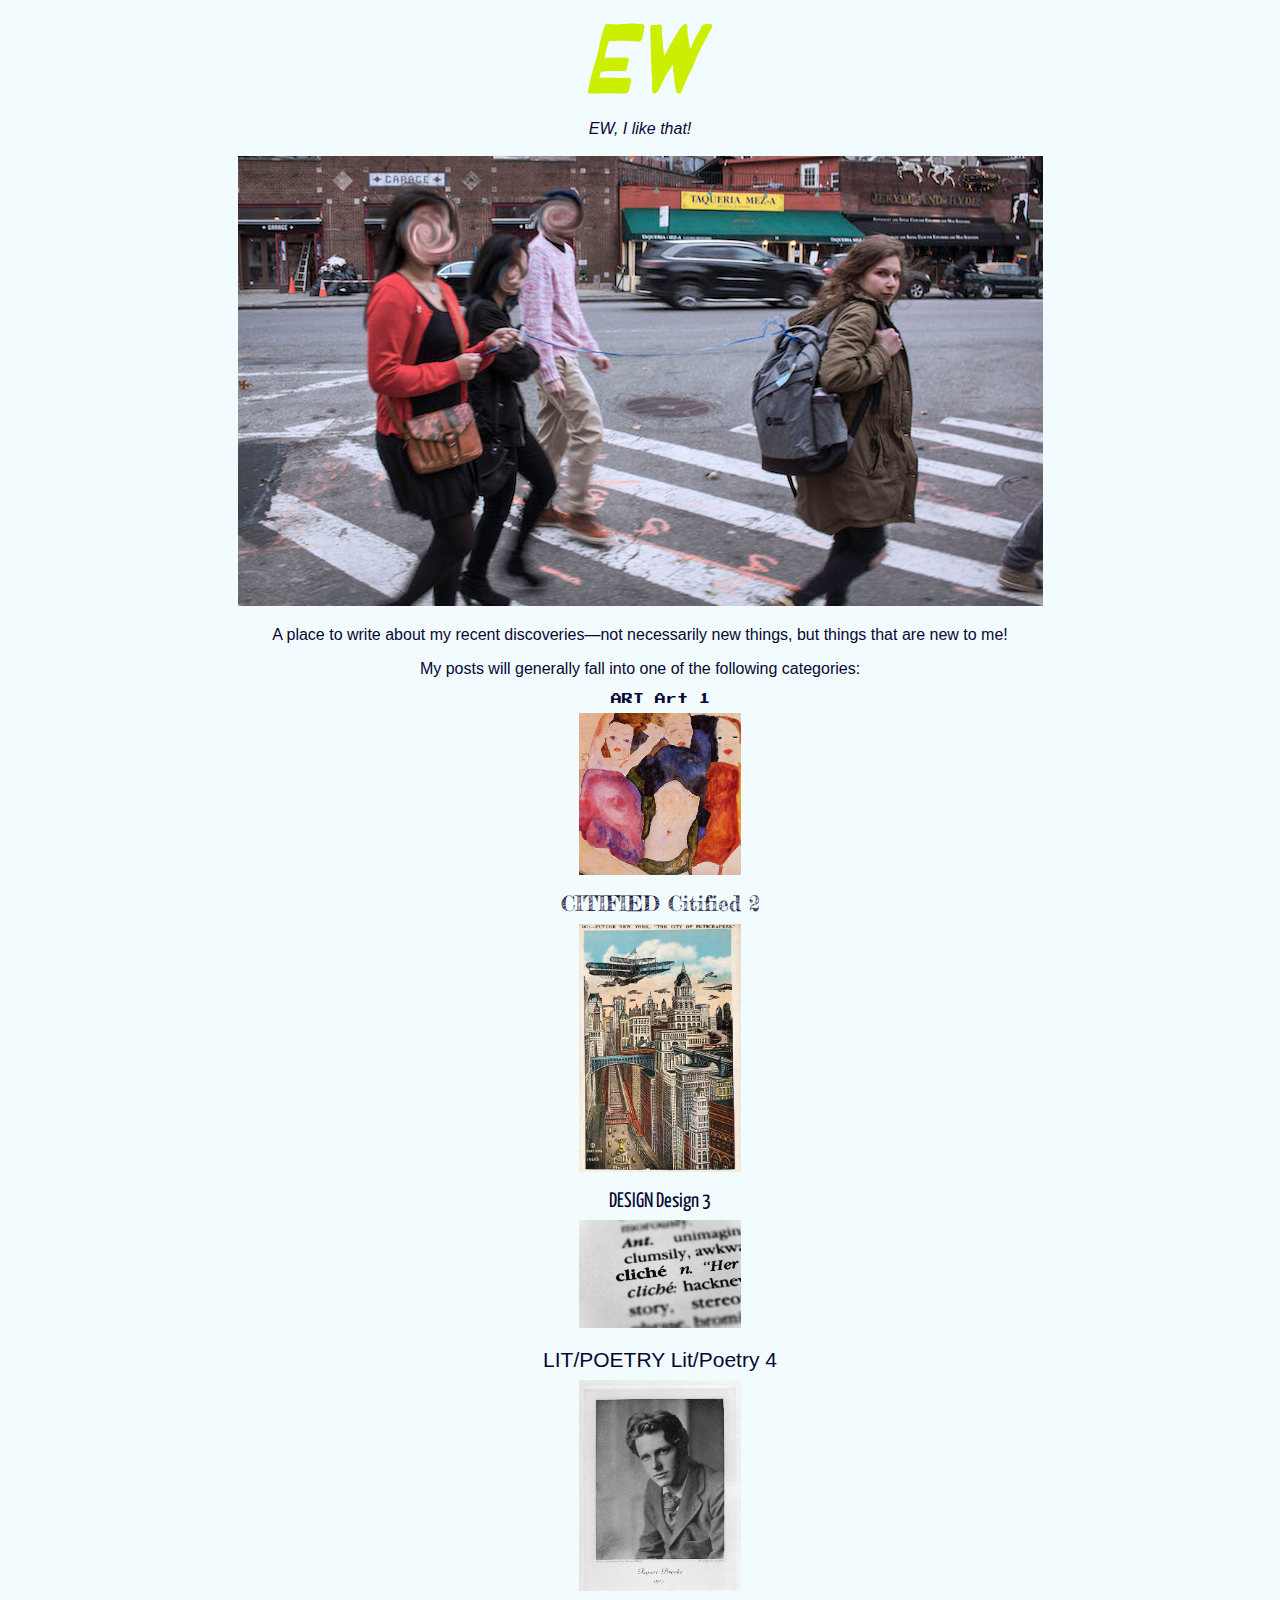
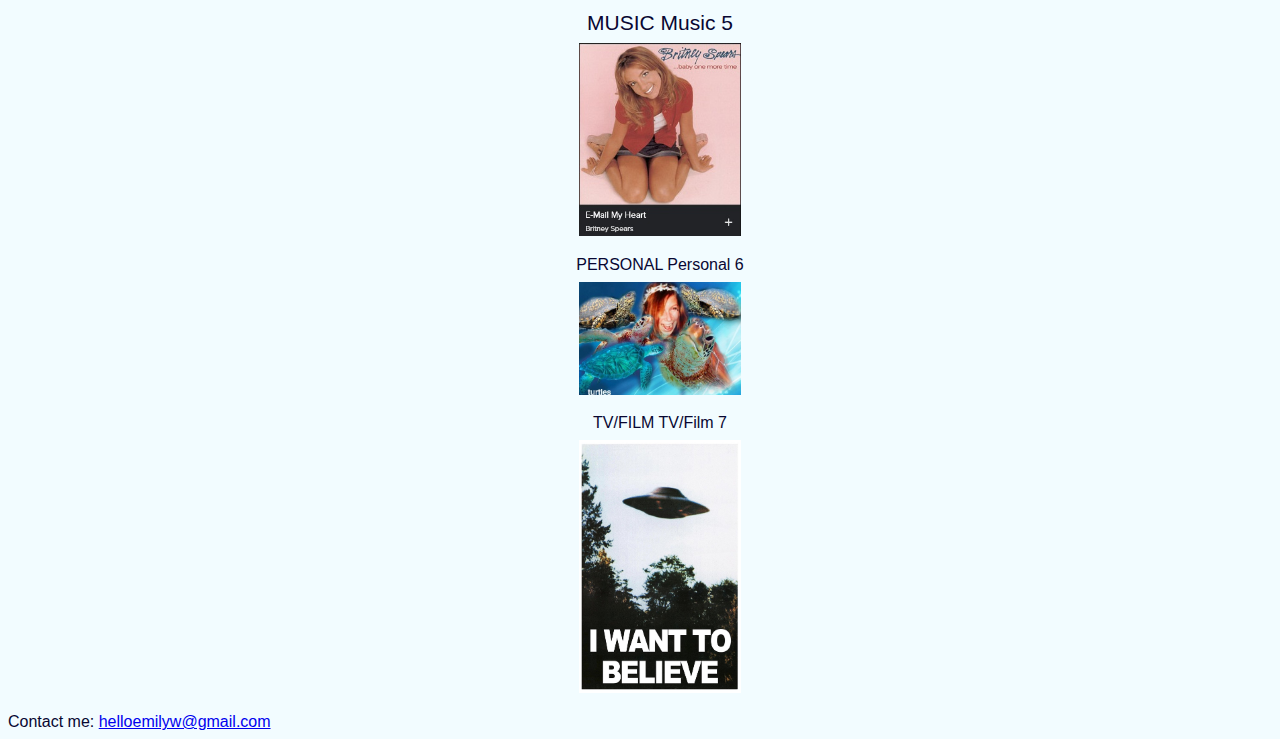
==== unit_4/index.html @ 27155851 "unit 4 draft" ====
<!DOCTYPE html>
<html>
<head>
  <link rel="stylesheet" type="text/css" href="css/style.css">
	<title>EW!</title>
</head>

<center>
<body>
<h1>EW</h1>

<div id="slogan">EW, I like that!</div id="slogan">
<br>
<img src="images/heroimage.jpg" alt= "Emily + faceless friends" title = "EW, revealed!">

<p>A place to write about my recent discoveries—not necessarily new things, but things that are new to me!</p>
<p>My posts will generally fall into one of the following categories:</p>
<ul>
	<li><div id="topic">ART Art 1
	<div id="topicimage">
	<img src="images/ART image.jpg" alt= "ARTSY" title = "ART" height="162" ></div></div>

	<li><div id="topic2">CITIFIED Citified 2
	<div id="topicimage">
	<img src="images/CITIFIED image.png" alt= "CITY-ISH" title = "CITIFIED" width="162" ></div></div>

	<li><div id="topic3">DESIGN Design 3
	<div id="topicimage">
	<img src="images/DESIGN image.jpg" alt= "DESIGN-Y" title = "DESIGN" width="162" ></div></div>

	<li><div id="topic4">LIT/POETRY Lit/Poetry 4
	<div id="topicimage">
	<img src="images/POETRY image.jpg" alt= "POETRY/LIT-ISH" title = "POETRY/LIT" width="162" ></div></div>

	<li><div id="topic5">MUSIC Music 5
	<div id="topicimage">
	<img src="images/MUSIC image.jpg" alt= "MUSICAL" title = "MUSIC" width="162" ></div></div>

	<li><div id="topic6">PERSONAL Personal 6
	<div id="topicimage">
	<img src="images/PERSONAL image.jpg" alt= "PERSONAL-ISH" title = "PERSONAL" width="162" ></div></div>

	<li><div id="topic7">TV/FILM TV/Film 7
	<div id="topicimage">
	<img src="images/TV image.jpg" alt= "WATCHING" title = "TV/FILM" width="162" ></div></div>
</li></ul>
</center>
Contact me: <a href="mailto:helloemilyw@gmail.com"> helloemilyw@gmail.com</a>
</body>
</html>
---- unit_4/css/style.css ----
@import url('https://fonts.googleapis.com/css?family=Barrio');
@import url('https://fonts.googleapis.com/css?family=Press+Start+2P');
@import url('https://fonts.googleapis.com/css?family=Fredericka+the+Great');
@import url('https://fonts.googleapis.com/css?family=Yanone+Kaffeesatz');
@import url('https://fonts.googleapis.com/css?family=Gudea');


body {
	color:#080732;
	font-family: Helvetica, sans-serif;
 	background: #F2FCFF;
}

h1 {
	color:#CCEE00;
	font-family: 'Barrio', cursive;
	font-style: italic;
	font-size:95px;
	margin-top: 5px;
	margin-bottom: 5px;
}

#slogan {
	font-style: italic;
}


ul {
    text-align: center;
    list-style-type: none;
}

#topic {
	font-family: 'Press Start 2P', cursive;
	font-size: 11px;
}

#topic2 {
	font-family: 'Fredericka the Great', cursive;
	font-size: 21px;
}

#topic3 {
	font-family: 'Yanone Kaffeesatz', sans-serif;
	font-size: 21px;
}


#topic4 {
	font-family: 'emily3font.ttf', sans-serif;
	font-size: 21px;
}

#topic5 {
	font-family: 'xxxx', sans-serif;
	font-size: 21px;
}



#topicimage {
	margin-top: 8px;
	margin-bottom: 15px;
}
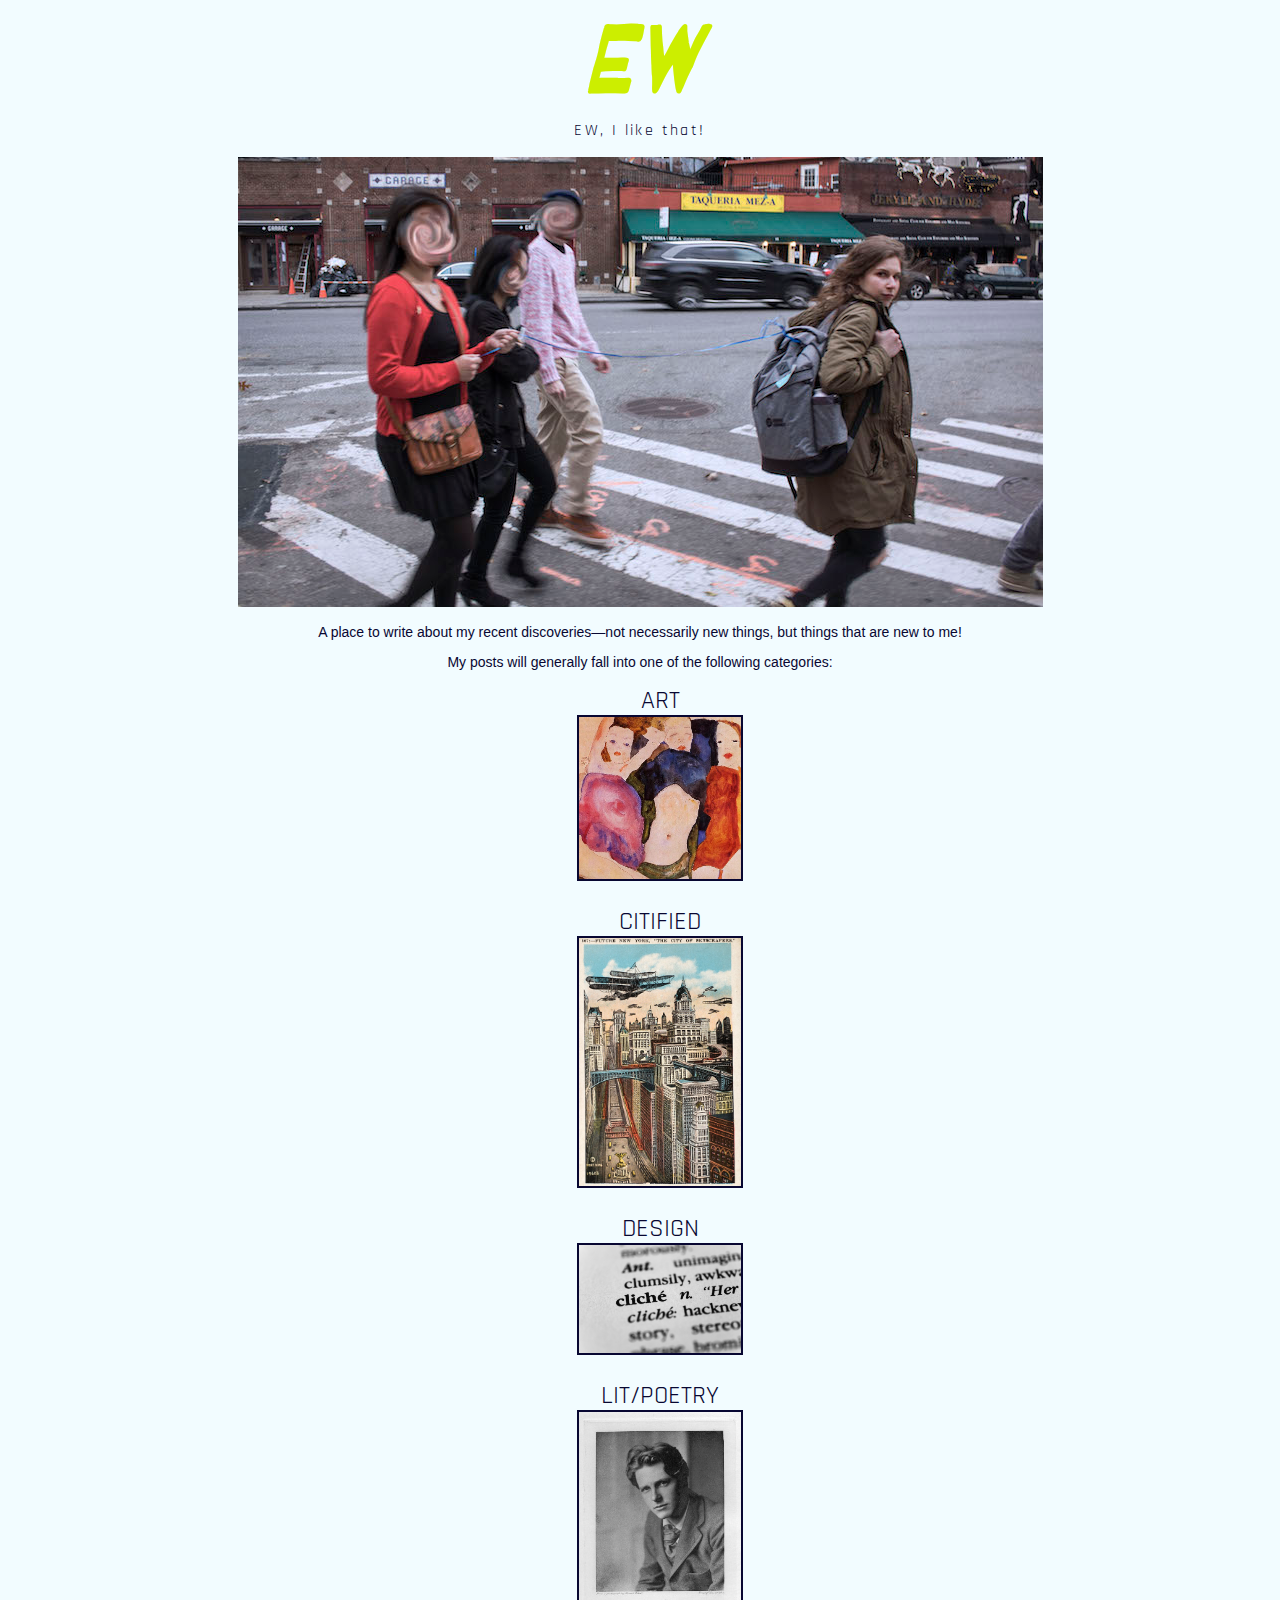
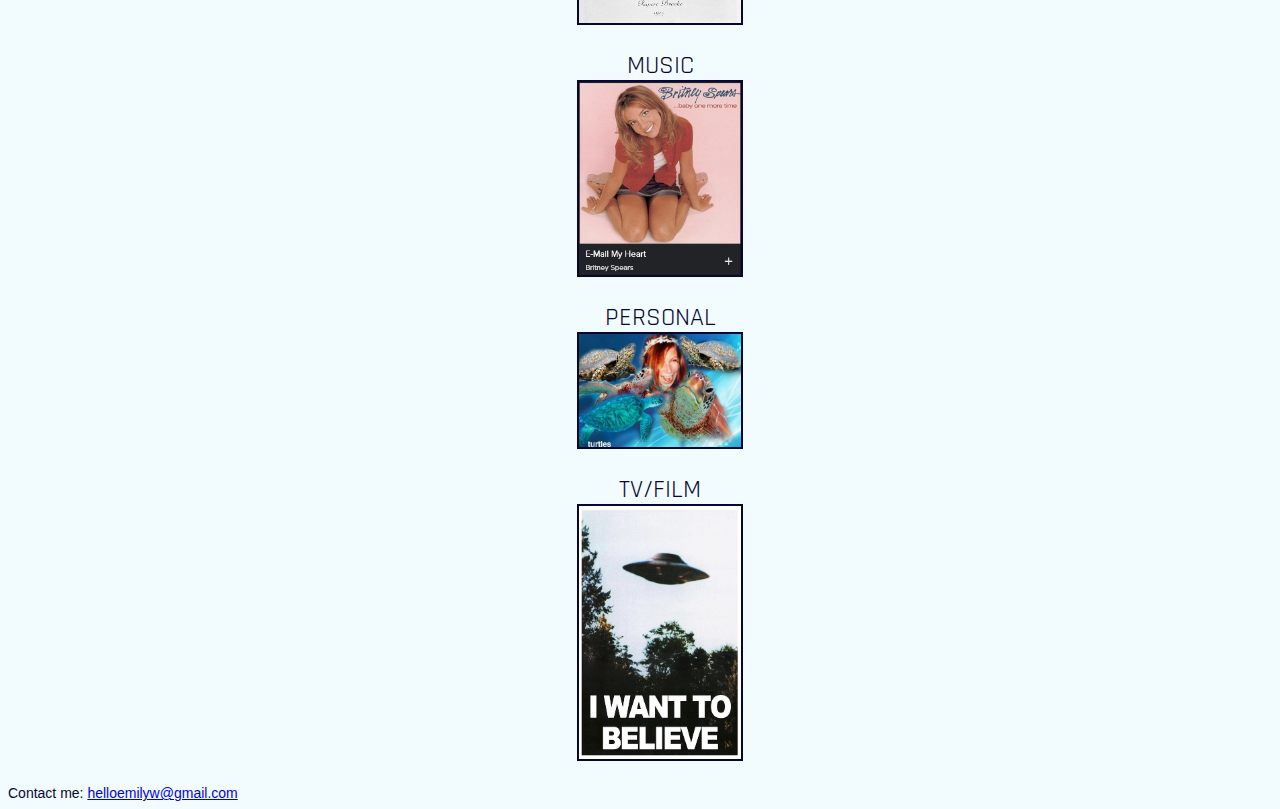
==== commit 40337ec0: "unit 4 v2" ====
--- a/unit_4/index.html
+++ b/unit_4/index.html
@@ -2,6 +2,7 @@
 <html>
 <head>
   <link rel="stylesheet" type="text/css" href="css/style.css">
+  
 	<title>EW!</title>
 </head>
 
@@ -16,33 +17,33 @@
 <p>A place to write about my recent discoveries—not necessarily new things, but things that are new to me!</p>
 <p>My posts will generally fall into one of the following categories:</p>
 <ul>
-	<li><div id="topic">ART Art 1
+	<li><div id="topic">ART
 	<div id="topicimage">
-	<img src="images/ART image.jpg" alt= "ARTSY" title = "ART" height="162" ></div></div>
+	<img src="images/ART image.jpg" alt= "ARTSY" title = "ART" height="162" border="2"></div>
 
-	<li><div id="topic2">CITIFIED Citified 2
+	<li><div id="topic">CITIFIED
 	<div id="topicimage">
-	<img src="images/CITIFIED image.png" alt= "CITY-ISH" title = "CITIFIED" width="162" ></div></div>
+	<img src="images/CITIFIED image.png" alt= "CITY-ISH" title = "CITIFIED" width="162" border="2"></div>
 
-	<li><div id="topic3">DESIGN Design 3
+	<li><div id="topic">DESIGN
 	<div id="topicimage">
-	<img src="images/DESIGN image.jpg" alt= "DESIGN-Y" title = "DESIGN" width="162" ></div></div>
+	<img src="images/DESIGN image.jpg" alt= "DESIGN-Y" title = "DESIGN" width="162" border="2"></div>
 
-	<li><div id="topic4">LIT/POETRY Lit/Poetry 4
+	<li><div id="topic">LIT/POETRY
 	<div id="topicimage">
-	<img src="images/POETRY image.jpg" alt= "POETRY/LIT-ISH" title = "POETRY/LIT" width="162" ></div></div>
+	<img src="images/POETRY image.jpg" alt= "POETRY/LIT-ISH" title = "POETRY/LIT" width="162" border="2"></div>
 
-	<li><div id="topic5">MUSIC Music 5
+	<li><div id="topic">MUSIC
 	<div id="topicimage">
-	<img src="images/MUSIC image.jpg" alt= "MUSICAL" title = "MUSIC" width="162" ></div></div>
+	<img src="images/MUSIC image.jpg" alt= "MUSICAL" title = "MUSIC" width="162" border="2"></div>
 
-	<li><div id="topic6">PERSONAL Personal 6
+	<li><div id="topic">PERSONAL
 	<div id="topicimage">
-	<img src="images/PERSONAL image.jpg" alt= "PERSONAL-ISH" title = "PERSONAL" width="162" ></div></div>
+	<img src="images/PERSONAL image.jpg" alt= "PERSONAL-ISH" title = "PERSONAL" width="162" border="2"></div>
 
-	<li><div id="topic7">TV/FILM TV/Film 7
+	<li><div id="topic">TV/FILM
 	<div id="topicimage">
-	<img src="images/TV image.jpg" alt= "WATCHING" title = "TV/FILM" width="162" ></div></div>
+	<img src="images/TV image.jpg" alt= "WATCHING" title = "TV/FILM" width="162" border="2"></div>
 </li></ul>
 </center>
 Contact me: <a href="mailto:helloemilyw@gmail.com"> helloemilyw@gmail.com</a>
--- a/unit_4/css/style.css
+++ b/unit_4/css/style.css
@@ -1,4 +1,6 @@
 @import url('https://fonts.googleapis.com/css?family=Barrio');
+@import url('https://fonts.googleapis.com/css?family=Rajdhani:400');
+@import url('https://fonts.googleapis.com/css?family=Noto+Serif');
 @import url('https://fonts.googleapis.com/css?family=Press+Start+2P');
 @import url('https://fonts.googleapis.com/css?family=Fredericka+the+Great');
 @import url('https://fonts.googleapis.com/css?family=Yanone+Kaffeesatz');
@@ -7,8 +9,9 @@
 
 body {
 	color:#080732;
-	font-family: Helvetica, sans-serif;
+	font-family: 'Tahoma', sans-serif;
  	background: #F2FCFF;
+ 	font-size: 14px;
 }
 
 h1 {
@@ -21,7 +24,9 @@
 }
 
 #slogan {
-	font-style: italic;
+	font-family: 'Rajdhani', sans-serif;
+	font-size: 16px;
+	letter-spacing: .15em;
 }
 
 
@@ -31,34 +36,15 @@
 }
 
 #topic {
-	font-family: 'Press Start 2P', cursive;
-	font-size: 11px;
+	/*font-family: 'Press Start 2P', cursive;*/
+	/*font-size: 15px;
+	letter-spacing: .65px;*/
+	font-family: 'Rajdhani', sans-serif;
+	font-size: 26px;
 }
 
-#topic2 {
-	font-family: 'Fredericka the Great', cursive;
-	font-size: 21px;
+#topicimage {
+	margin-top: -2px;
+	margin-bottom: 15px;
+
 }
-
-#topic3 {
-	font-family: 'Yanone Kaffeesatz', sans-serif;
-	font-size: 21px;
-}
-
-
-#topic4 {
-	font-family: 'emily3font.ttf', sans-serif;
-	font-size: 21px;
-}
-
-#topic5 {
-	font-family: 'xxxx', sans-serif;
-	font-size: 21px;
-}
-
-
-
-#topicimage {
-	margin-top: 8px;
-	margin-bottom: 15px;
-}
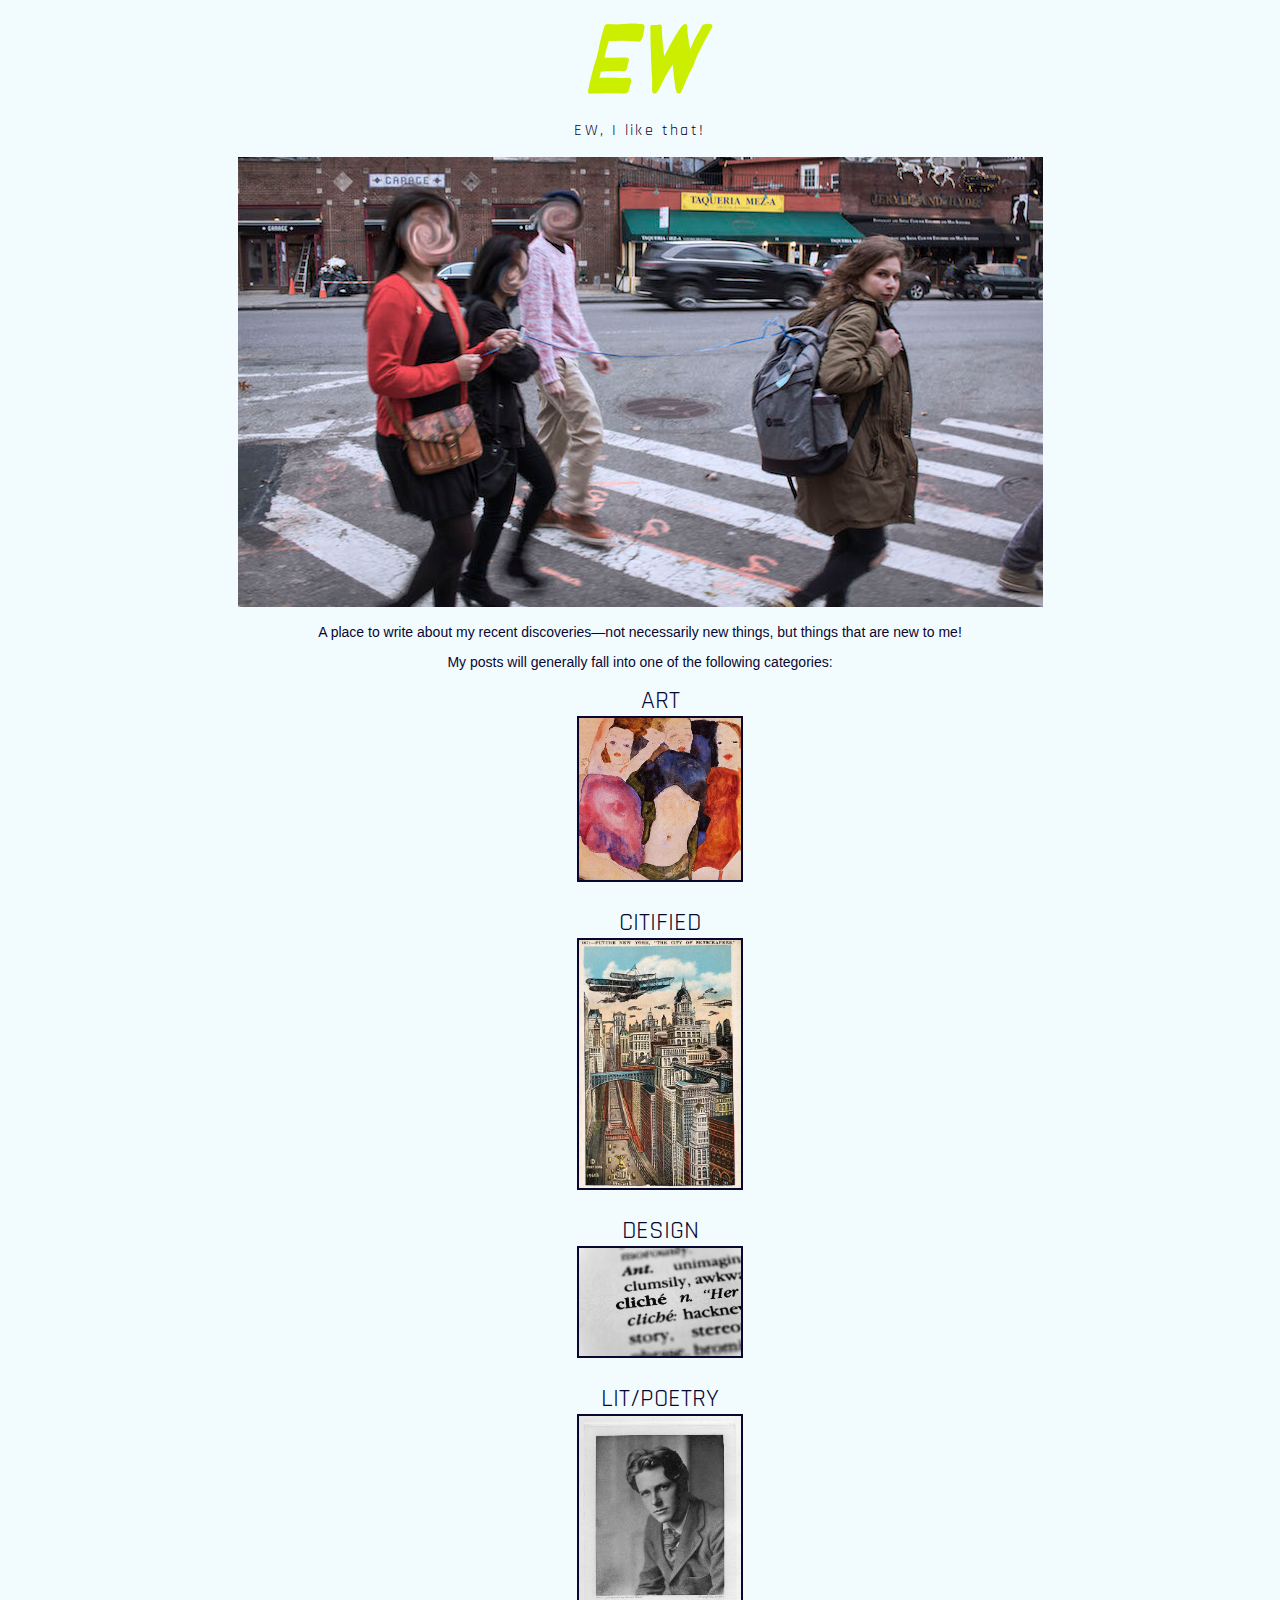
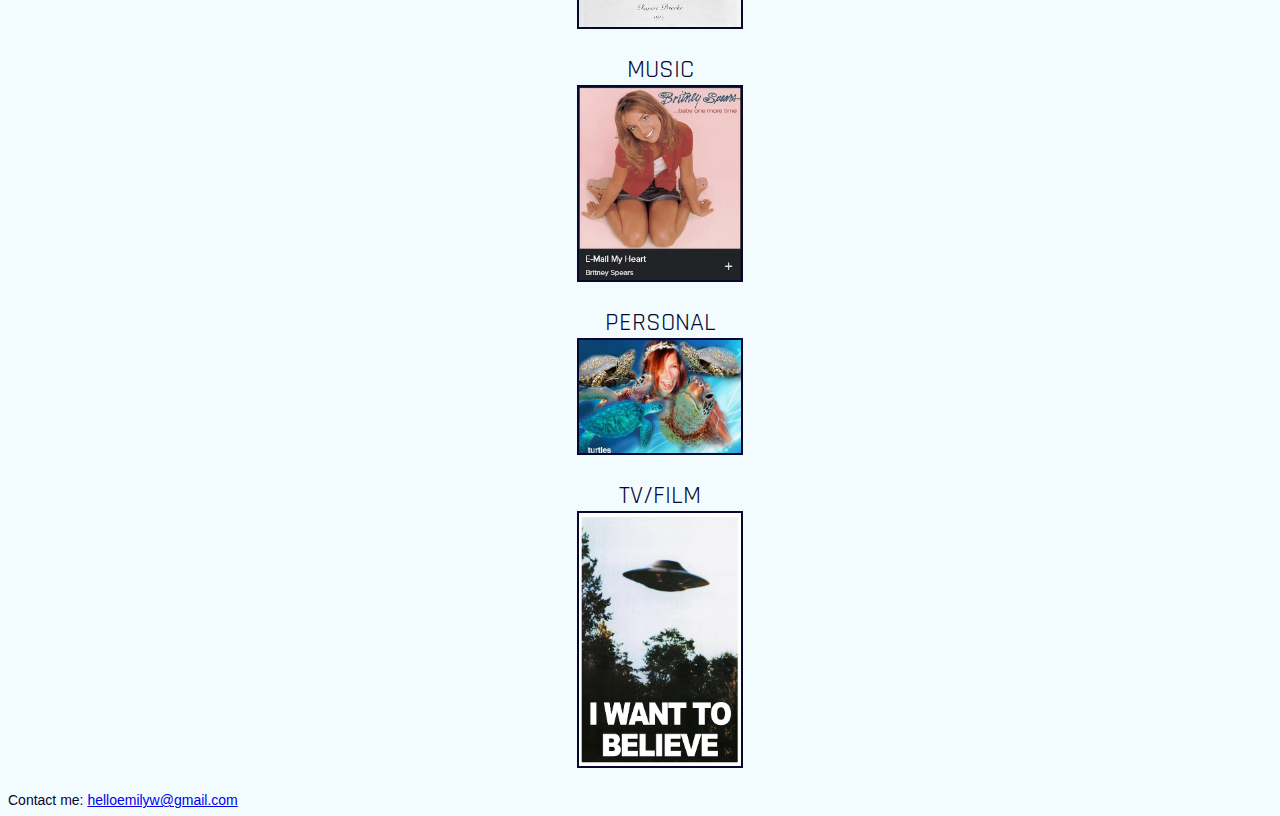
==== commit 23a68c10: "unit 4 v4" ====
--- a/unit_4/index.html
+++ b/unit_4/index.html
@@ -2,7 +2,6 @@
 <html>
 <head>
   <link rel="stylesheet" type="text/css" href="css/style.css">
-  
 	<title>EW!</title>
 </head>
 
--- a/unit_4/css/style.css
+++ b/unit_4/css/style.css
@@ -44,7 +44,7 @@
 }
 
 #topicimage {
-	margin-top: -2px;
+	margin-top: -1px;
 	margin-bottom: 15px;
 
 }
